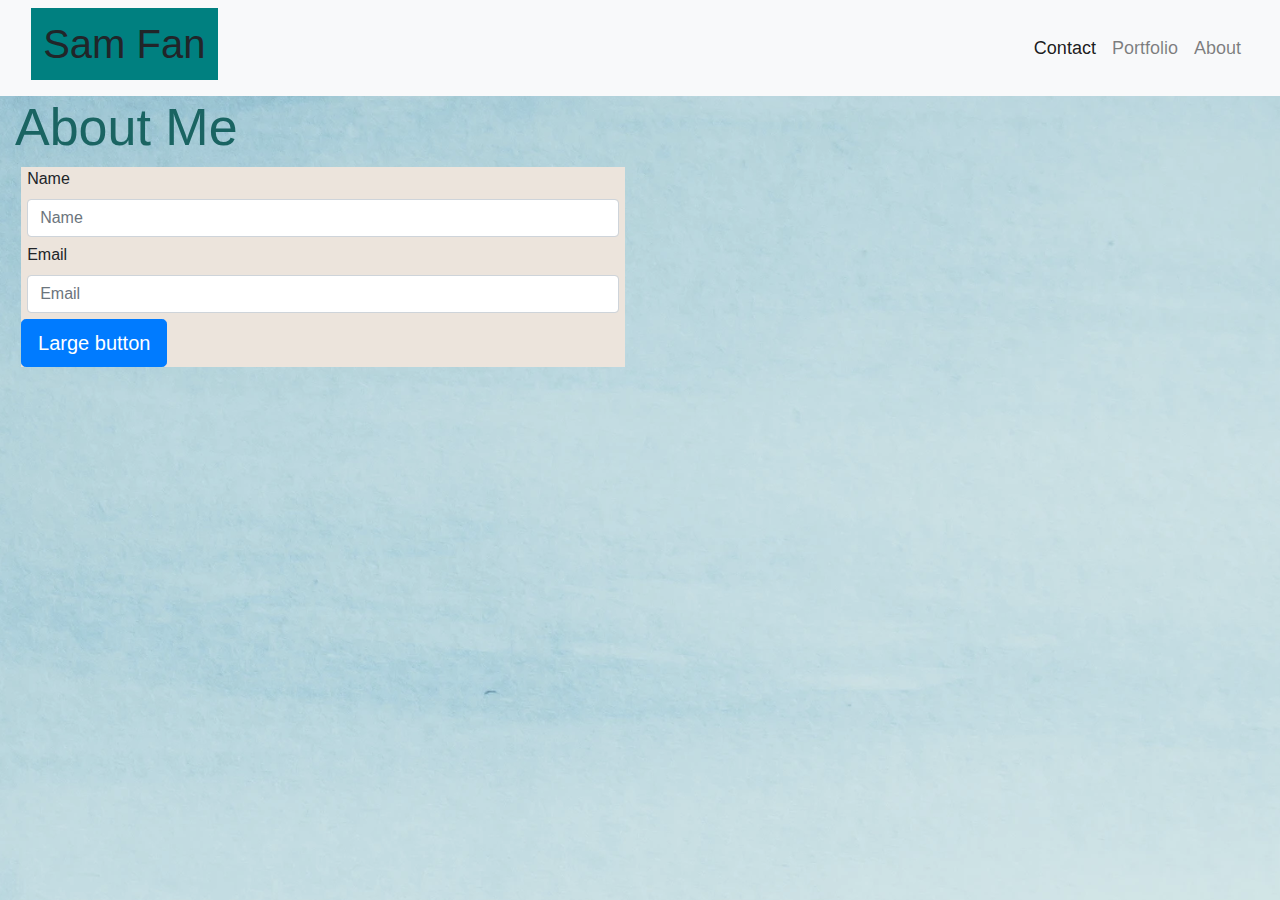
==== contact.html @ a2ebf0cd "cleaned up some goofy formatting in the index.html, added a card instead" ====
<!DOCTYPE html>
<html lang="en">

<head>
  <meta charset="UTF-8" />
  <meta name="viewport" content="width=device-width, initial-scale=1, shrink-to-fit=no" />
  <title>Portfolio - Contact</title>
  <!-- bootstrap link -->
  <link rel="stylesheet" href="https://stackpath.bootstrapcdn.com/bootstrap/4.5.2/css/bootstrap.min.css"
    integrity="sha384-JcKb8q3iqJ61gNV9KGb8thSsNjpSL0n8PARn9HuZOnIxN0hoP+VmmDGMN5t9UJ0Z" crossorigin="anonymous" />
  <link rel="stylesheet" href="Assets/styles.css" />
</head>

<body>
  <!-- responsive nav bar, same across all pages -->
  <nav class="navbar navbar-expand-lg navbar-light bg-light">
    <nav class="container-fluid">
      <h1>Sam Fan</h1>
      <ul class="nav navbar-navbar-right">
        <button class="navbar-toggler" type="button" data-toggle="collapse" data-target="#navbarNav"
          aria-controls="navbarNav" aria-expanded="false" aria-label="Toggle navigation">
          <span class="navbar-toggler-icon"></span>
        </button>
        <div class="collapse navbar-collapse" id="navbarNav">
          <ul class="navbar-nav">
            <li class="nav-item active">
              <a class="nav-link" href="contact.html">Contact</a>
            </li>
            <li class="nav-item">
              <a class="nav-link" href="portfolio.html">Portfolio</a>
            </li>
            <li class="nav-item">
              <a class="nav-link" href="index.html">About</a>
            </li>
          </ul>
        </div>
      </ul>
    </nav>
  </nav>

  <div class="container-fluid">
    <section class="row">
      <section class="col-sm-6">
        <h2>About Me</h2>
        <section class="contact">
          <form>
            <div class="form-group">
              <label for="formGroupExampleInput">Name</label>
              <input type="text" class="form-control" id="formGroupExampleInput" placeholder="Name" />
            </div>
            <div class="form-group">
              <label for="formGroupExampleInput2">Email</label>
              <input type="text" class="form-control" id="formGroupExampleInput2" placeholder="Email" />
            </div>
          </form>

          <button type="button" class="btn btn-primary btn-lg">Large button</button>
        </section>
      </section>
  </div>
  </div>
  <!-- javascript path for bootstrap, leave here -->
  <script src="https://code.jquery.com/jquery-3.5.1.slim.min.js"
    integrity="sha384-DfXdz2htPH0lsSSs5nCTpuj/zy4C+OGpamoFVy38MVBnE+IbbVYUew+OrCXaRkfj"
    crossorigin="anonymous"></script>
  <script src="https://cdn.jsdelivr.net/npm/popper.js@1.16.1/dist/umd/popper.min.js"
    integrity="sha384-9/reFTGAW83EW2RDu2S0VKaIzap3H66lZH81PoYlFhbGU+6BZp6G7niu735Sk7lN"
    crossorigin="anonymous"></script>
  <script src="https://stackpath.bootstrapcdn.com/bootstrap/4.5.2/js/bootstrap.min.js"
    integrity="sha384-B4gt1jrGC7Jh4AgTPSdUtOBvfO8shuf57BaghqFfPlYxofvL8/KUEfYiJOMMV+rV"
    crossorigin="anonymous"></script>
</body>

</html>
---- Assets/styles.css ----
body {
  background-image: url("/test.png");
  background-color: lightslategray;
}

h1 {
  background-color: teal;
  padding: 1%;
}

h2 {
  font-size: 52px;
  font-family: -apple-system, BlinkMacSystemFont, "Segoe UI", Roboto, Oxygen,
    Ubuntu, Cantarell, "Open Sans", "Helvetica Neue", sans-serif;
  color: rgb(26, 100, 98);
}

.navbar-brand {
  font-size: 36px;
}

.nav-link {
  font-size: 18px;
}

section .card {
  background-color: rgb(236, 228, 220);
}

section img {
  float: left;
  width: 200px;
  margin-left: 1%;
  margin-right: 5%;
  margin-top: 1%;
}

section p {
  padding-left: 15px;
  padding-right: 15px;
  padding-bottom: 15%;
}

.contact {
  background-color: rgb(236, 228, 220);
  margin-left: 1%;
}

.form-group {
  margin: 1%;
}

.portfolio img {
  width: 350px;
  height: auto;
  overflow: hidden;
}
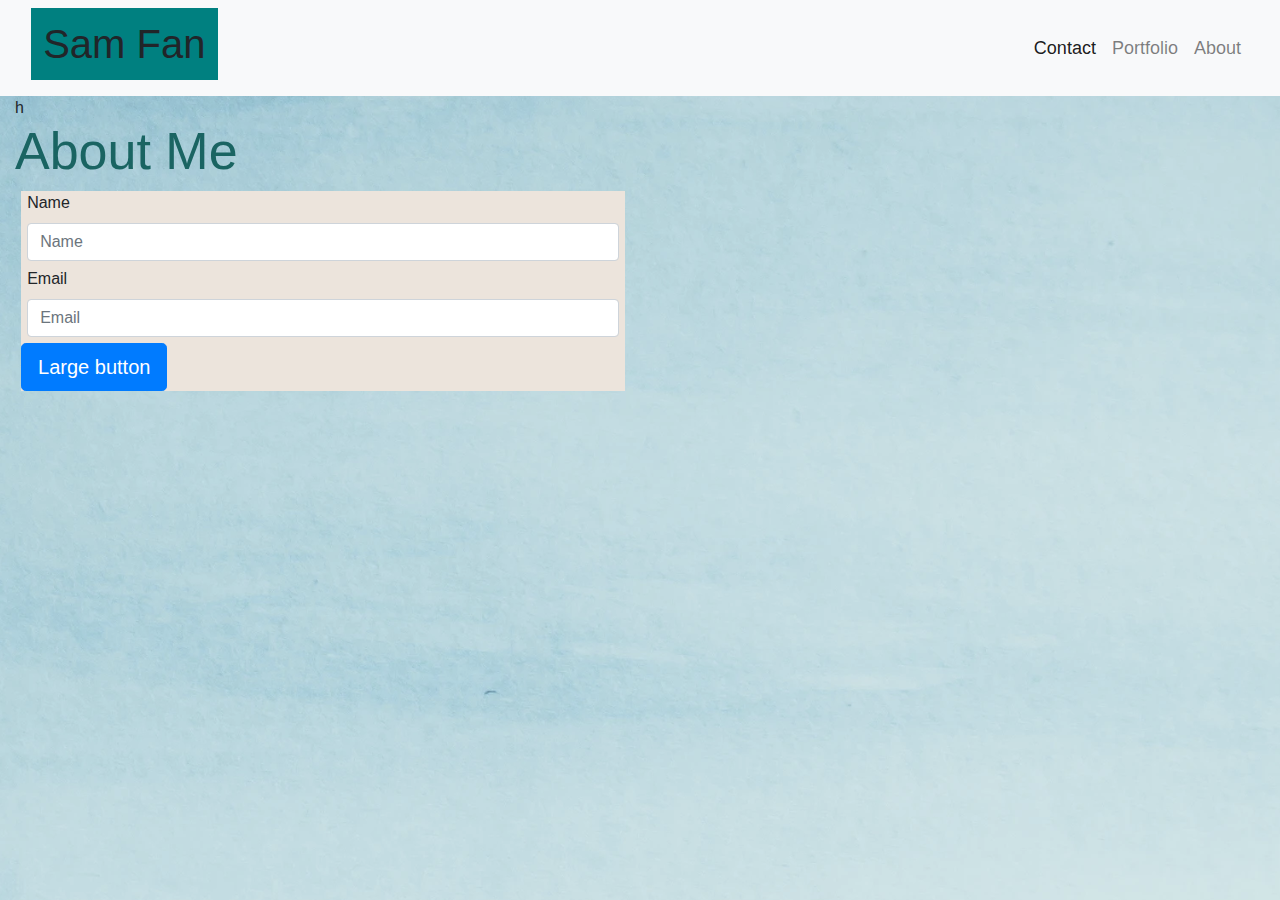
==== commit 15488eea: "fixed the collapsing nav bar and nav bar justification" ====
--- a/contact.html
+++ b/contact.html
@@ -16,29 +16,29 @@
   <nav class="navbar navbar-expand-lg navbar-light bg-light">
     <nav class="container-fluid">
       <h1>Sam Fan</h1>
-      <ul class="nav navbar-navbar-right">
-        <button class="navbar-toggler" type="button" data-toggle="collapse" data-target="#navbarNav"
-          aria-controls="navbarNav" aria-expanded="false" aria-label="Toggle navigation">
-          <span class="navbar-toggler-icon"></span>
-        </button>
-        <div class="collapse navbar-collapse" id="navbarNav">
-          <ul class="navbar-nav">
-            <li class="nav-item active">
-              <a class="nav-link" href="contact.html">Contact</a>
-            </li>
-            <li class="nav-item">
-              <a class="nav-link" href="portfolio.html">Portfolio</a>
-            </li>
-            <li class="nav-item">
-              <a class="nav-link" href="index.html">About</a>
-            </li>
-          </ul>
-        </div>
+      <!-- <ul class="nav navbar-nav navbar-right"> -->
+      <button class="navbar-toggler" type="button" data-toggle="collapse" data-target="#navbarNav"
+        aria-controls="navbarNav" aria-expanded="false" aria-label="Toggle navigation">
+        <span class="navbar-toggler-icon"></span>
+      </button>
+      <div class="collapse navbar-collapse" id="navbarNav">
+        <ul class="navbar-nav ml-auto">
+          <li class="nav-item active">
+            <a class="nav-link" href="contact.html">Contact</a>
+          </li>
+          <li class="nav-item">
+            <a class="nav-link" href="portfolio.html">Portfolio</a>
+          </li>
+          <li class="nav-item">
+            <a class="nav-link" href="index.html">About</a>
+          </li>
+        </ul>
+      </div>
       </ul>
     </nav>
   </nav>
 
-  <div class="container-fluid">
+  <div class="container-fluid">h
     <section class="row">
       <section class="col-sm-6">
         <h2>About Me</h2>
--- a/Assets/styles.css
+++ b/Assets/styles.css
@@ -13,10 +13,6 @@
   font-family: -apple-system, BlinkMacSystemFont, "Segoe UI", Roboto, Oxygen,
     Ubuntu, Cantarell, "Open Sans", "Helvetica Neue", sans-serif;
   color: rgb(26, 100, 98);
-}
-
-.navbar-brand {
-  font-size: 36px;
 }
 
 .nav-link {
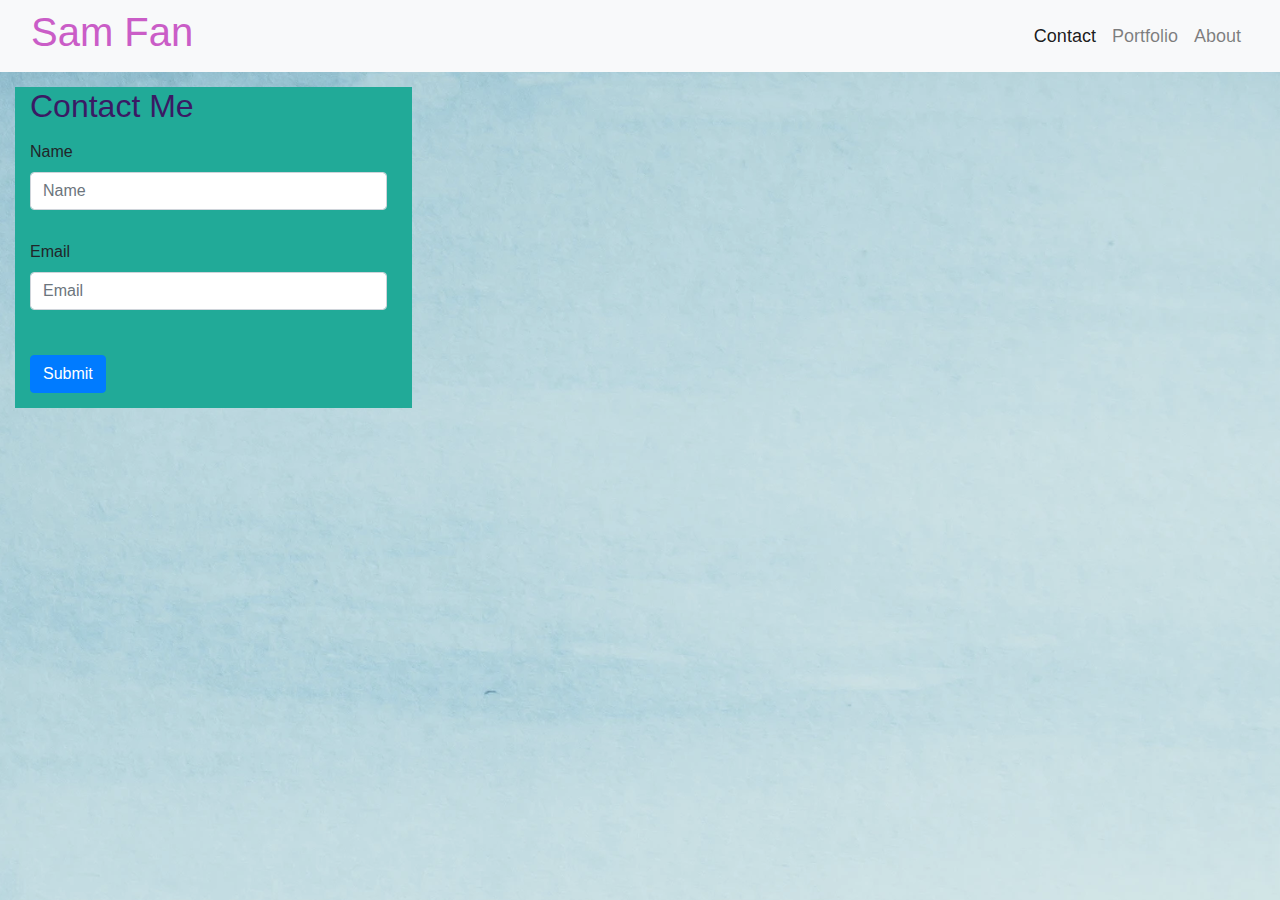
==== commit 39c44561: "updated some colors, cleaned up the card and the contact fields" ====
--- a/contact.html
+++ b/contact.html
@@ -16,12 +16,12 @@
   <nav class="navbar navbar-expand-lg navbar-light bg-light">
     <nav class="container-fluid">
       <h1>Sam Fan</h1>
-      <!-- <ul class="nav navbar-nav navbar-right"> -->
       <button class="navbar-toggler" type="button" data-toggle="collapse" data-target="#navbarNav"
         aria-controls="navbarNav" aria-expanded="false" aria-label="Toggle navigation">
         <span class="navbar-toggler-icon"></span>
       </button>
       <div class="collapse navbar-collapse" id="navbarNav">
+        <!-- ml-auto floats the navbar left -->
         <ul class="navbar-nav ml-auto">
           <li class="nav-item active">
             <a class="nav-link" href="contact.html">Contact</a>
@@ -38,27 +38,27 @@
     </nav>
   </nav>
 
-  <div class="container-fluid">h
+  <section class="container-fluid">
     <section class="row">
-      <section class="col-sm-6">
-        <h2>About Me</h2>
+      <section class="col-sm-4 col-xs-12">
         <section class="contact">
+          <h2>Contact Me</h2>
           <form>
-            <div class="form-group">
+            <section class="form-group">
               <label for="formGroupExampleInput">Name</label>
               <input type="text" class="form-control" id="formGroupExampleInput" placeholder="Name" />
-            </div>
-            <div class="form-group">
+            </section>
+            <section class="form-group">
               <label for="formGroupExampleInput2">Email</label>
               <input type="text" class="form-control" id="formGroupExampleInput2" placeholder="Email" />
-            </div>
+            </section>
           </form>
-
-          <button type="button" class="btn btn-primary btn-lg">Large button</button>
+          <button type="button" class="btn btn-primary btn-md">Submit</button>
         </section>
       </section>
-  </div>
-  </div>
+    </section>
+  </section>
+
   <!-- javascript path for bootstrap, leave here -->
   <script src="https://code.jquery.com/jquery-3.5.1.slim.min.js"
     integrity="sha384-DfXdz2htPH0lsSSs5nCTpuj/zy4C+OGpamoFVy38MVBnE+IbbVYUew+OrCXaRkfj"
--- a/Assets/styles.css
+++ b/Assets/styles.css
@@ -4,15 +4,16 @@
 }
 
 h1 {
-  background-color: teal;
-  padding: 1%;
+  color: rgb(202, 93, 199);
+  padding-right: 55%;
 }
 
 h2 {
-  font-size: 52px;
+  font-size: 32px;
   font-family: -apple-system, BlinkMacSystemFont, "Segoe UI", Roboto, Oxygen,
     Ubuntu, Cantarell, "Open Sans", "Helvetica Neue", sans-serif;
-  color: rgb(26, 100, 98);
+  color: rgb(58, 26, 100);
+  margin-left: 15px;
 }
 
 .nav-link {
@@ -20,7 +21,8 @@
 }
 
 section .card {
-  background-color: rgb(236, 228, 220);
+  background-color: rgb(33, 170, 152);
+  margin-top: 15px;
 }
 
 section img {
@@ -35,15 +37,22 @@
   padding-left: 15px;
   padding-right: 15px;
   padding-bottom: 15%;
+  color: whitesmoke;
 }
 
 .contact {
-  background-color: rgb(236, 228, 220);
-  margin-left: 1%;
+  background-color: rgb(33, 170, 152);
+  margin-top: 15px;
 }
 
 .form-group {
-  margin: 1%;
+  margin: 15px;
+  padding-bottom: 15px;
+  width: 90%;
+}
+
+.btn {
+  margin: 15px;
 }
 
 .portfolio img {
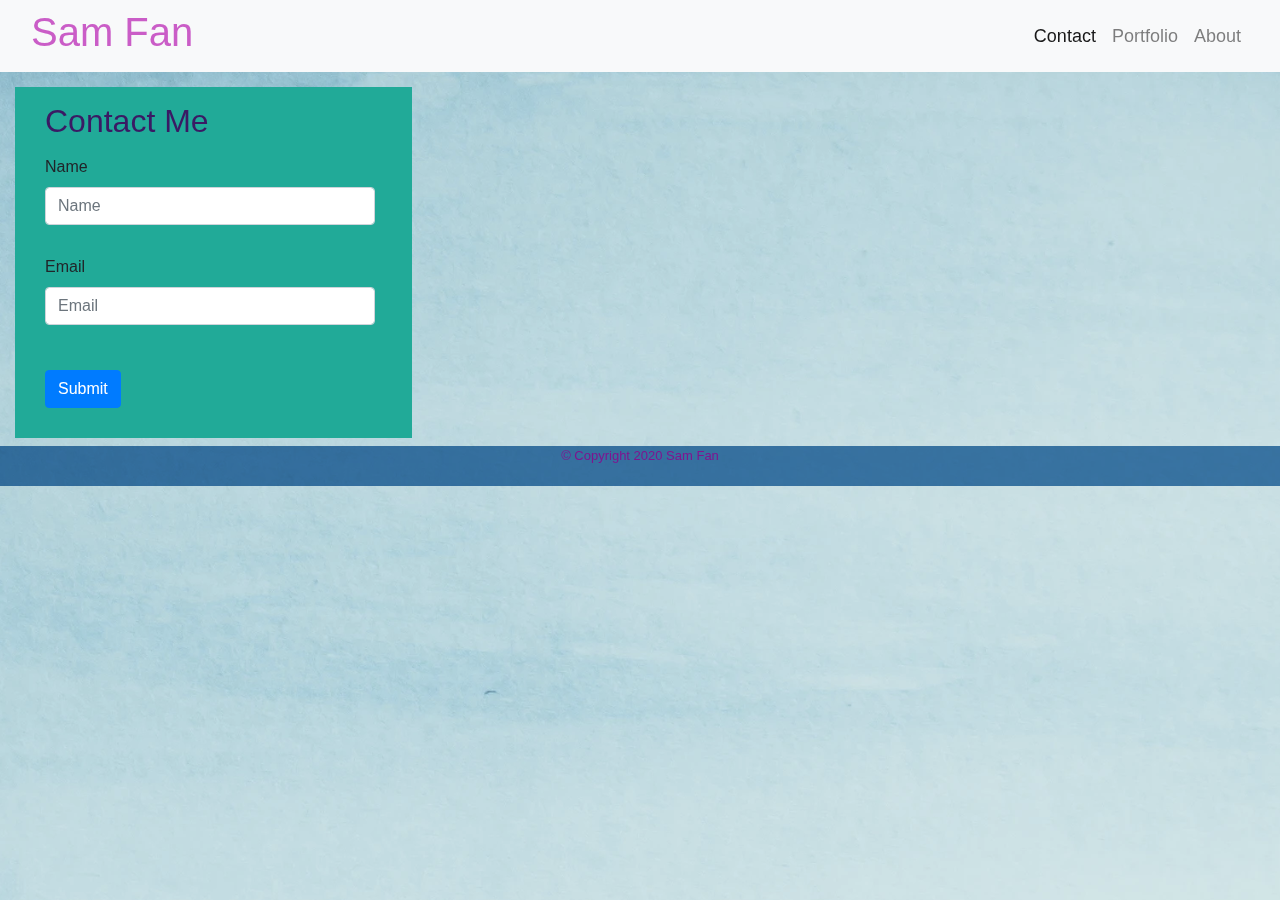
==== commit 0090a59f: "updating revisions, portfolio" ====
--- a/contact.html
+++ b/contact.html
@@ -59,6 +59,12 @@
     </section>
   </section>
 
+  <!-- footer copyright -->
+  <footer>
+    <h2></h2>
+    <p>&copy; Copyright 2020 Sam Fan</p>
+  </footer>
+
   <!-- javascript path for bootstrap, leave here -->
   <script src="https://code.jquery.com/jquery-3.5.1.slim.min.js"
     integrity="sha384-DfXdz2htPH0lsSSs5nCTpuj/zy4C+OGpamoFVy38MVBnE+IbbVYUew+OrCXaRkfj"
--- a/Assets/styles.css
+++ b/Assets/styles.css
@@ -43,6 +43,7 @@
 .contact {
   background-color: rgb(33, 170, 152);
   margin-top: 15px;
+  padding: 15px;
 }
 
 .form-group {
@@ -55,8 +56,26 @@
   margin: 15px;
 }
 
+article .portfolio {
+  background-color: rgb(33, 170, 152);
+  margin-top: 15px;
+  padding-top: 15px;
+  padding-left: 15px;
+}
+
 .portfolio img {
   width: 350px;
   height: auto;
-  overflow: hidden;
+  padding: 15px;
 }
+
+footer p {
+  text-align: center;
+  font-size: small;
+  mix-blend-mode: multiply;
+  color: rgb(167, 23, 162);
+  bottom: 0;
+  width: 100%;
+  height: 40px;
+  background-color: steelblue;
+}
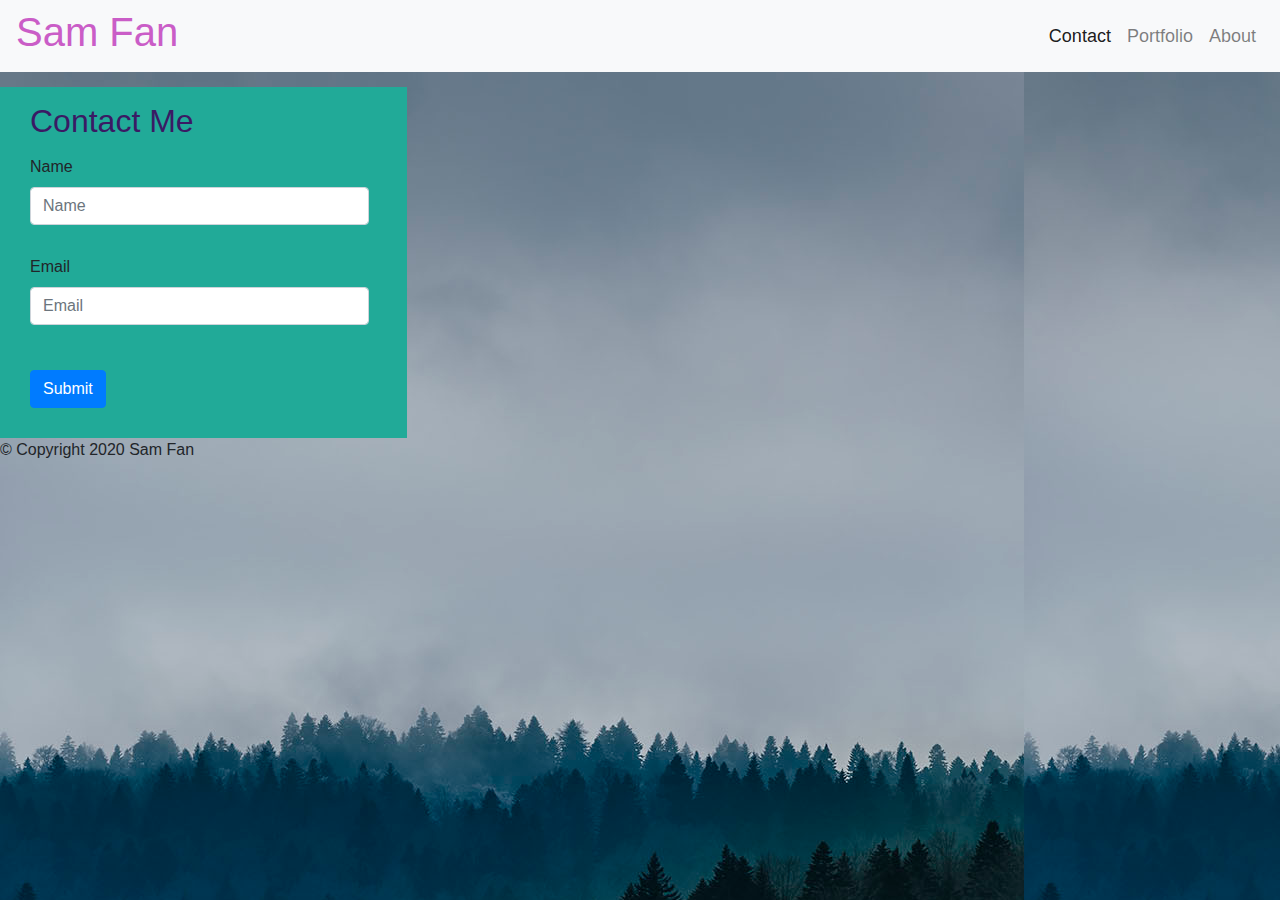
==== commit b6f049f0: "footer revisions" ====
--- a/contact.html
+++ b/contact.html
@@ -61,7 +61,6 @@
 
   <!-- footer copyright -->
   <footer>
-    <h2></h2>
     <p>&copy; Copyright 2020 Sam Fan</p>
   </footer>
 
--- a/Assets/styles.css
+++ b/Assets/styles.css
@@ -1,5 +1,5 @@
 body {
-  background-image: url("/test.png");
+  background-image: url("/forest_background.jpg");
   background-color: lightslategray;
 }
 
@@ -14,6 +14,11 @@
     Ubuntu, Cantarell, "Open Sans", "Helvetica Neue", sans-serif;
   color: rgb(58, 26, 100);
   margin-left: 15px;
+}
+
+.container-fluid {
+  padding-left: 0px;
+  padding-right: 0px;
 }
 
 .nav-link {
@@ -57,25 +62,41 @@
 }
 
 article .portfolio {
-  background-color: rgb(33, 170, 152);
   margin-top: 15px;
   padding-top: 15px;
   padding-left: 15px;
+  padding-bottom: 50px;
 }
 
 .portfolio img {
   width: 350px;
   height: auto;
   padding: 15px;
+  background-color: rgb(33, 170, 152);
 }
 
-footer p {
+/* footer {
+  position: fixed;
+  left: 0px;
+  bottom: 0px;
   text-align: center;
   font-size: small;
-  mix-blend-mode: multiply;
+  height: 30px;
+  width: 100%;
+  margin-top: 15px;
   color: rgb(167, 23, 162);
-  bottom: 0;
+  background-color: steelblue;
+} */
+
+.sticky-footer {
+  /* position: fixed;
+  left: 0px;
+  bottom: 0px; */
+  text-align: center;
+  font-size: small;
+  height: 30px;
   width: 100%;
-  height: 40px;
+  margin-top: 15px;
+  color: rgb(167, 23, 162);
   background-color: steelblue;
 }
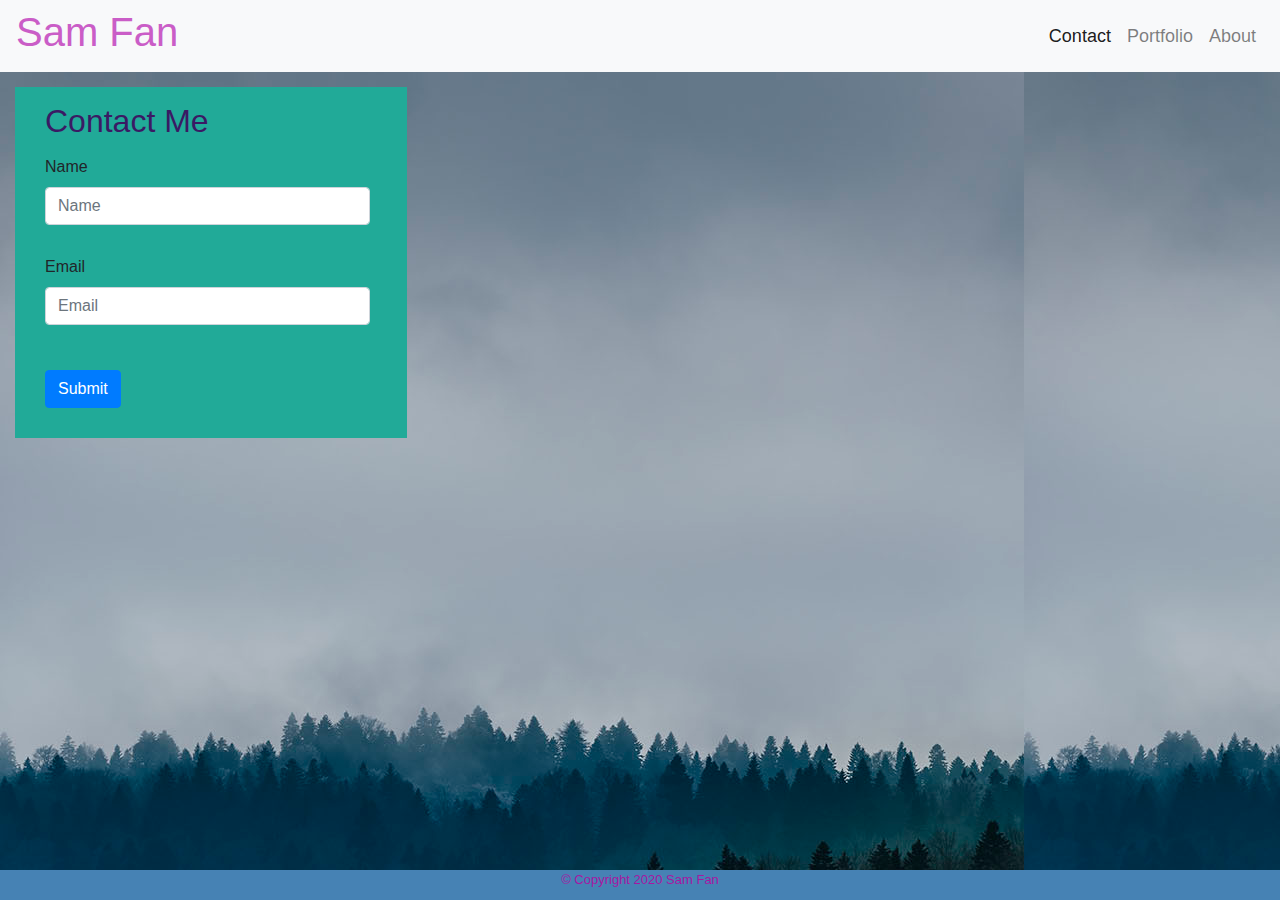
==== commit dc047a5e: "image revisions, body copy update, footer revisions" ====
--- a/contact.html
+++ b/contact.html
@@ -60,8 +60,14 @@
   </section>
 
   <!-- footer copyright -->
-  <footer>
+  <!-- <footer>
     <p>&copy; Copyright 2020 Sam Fan</p>
+  </footer> -->
+
+  <footer class="sticky-footer">
+    <footer class="container-fluid">
+      <p>&copy; Copyright 2020 Sam Fan</p>
+    </footer>
   </footer>
 
   <!-- javascript path for bootstrap, leave here -->
--- a/Assets/styles.css
+++ b/Assets/styles.css
@@ -28,11 +28,12 @@
 section .card {
   background-color: rgb(33, 170, 152);
   margin-top: 15px;
+  margin-left: 15px;
 }
 
 section img {
   float: left;
-  width: 200px;
+  width: 350px;
   margin-left: 1%;
   margin-right: 5%;
   margin-top: 1%;
@@ -48,6 +49,7 @@
 .contact {
   background-color: rgb(33, 170, 152);
   margin-top: 15px;
+  margin-left: 15px;
   padding: 15px;
 }
 
@@ -61,42 +63,35 @@
   margin: 15px;
 }
 
-article .portfolio {
+article .card {
   margin-top: 15px;
-  padding-top: 15px;
-  padding-left: 15px;
+  padding-left: 10px;
   padding-bottom: 50px;
+  background-color: rgb(33, 170, 152);
+}
+/* 
+article img {
+  width: 350px;
+  height: auto;
+  padding-bottom: 30px;
+} */
+
+.image-responsive {
+  width: 350px;
+  height: auto;
+  margin: 0 auto;
+  padding-bottom: 30px;
 }
 
-.portfolio img {
-  width: 350px;
-  height: auto;
-  padding: 15px;
-  background-color: rgb(33, 170, 152);
-}
-
-/* footer {
+footer {
   position: fixed;
   left: 0px;
   bottom: 0px;
-  text-align: center;
-  font-size: small;
   height: 30px;
   width: 100%;
   margin-top: 15px;
-  color: rgb(167, 23, 162);
-  background-color: steelblue;
-} */
-
-.sticky-footer {
-  /* position: fixed;
-  left: 0px;
-  bottom: 0px; */
   text-align: center;
   font-size: small;
-  height: 30px;
-  width: 100%;
-  margin-top: 15px;
   color: rgb(167, 23, 162);
   background-color: steelblue;
 }
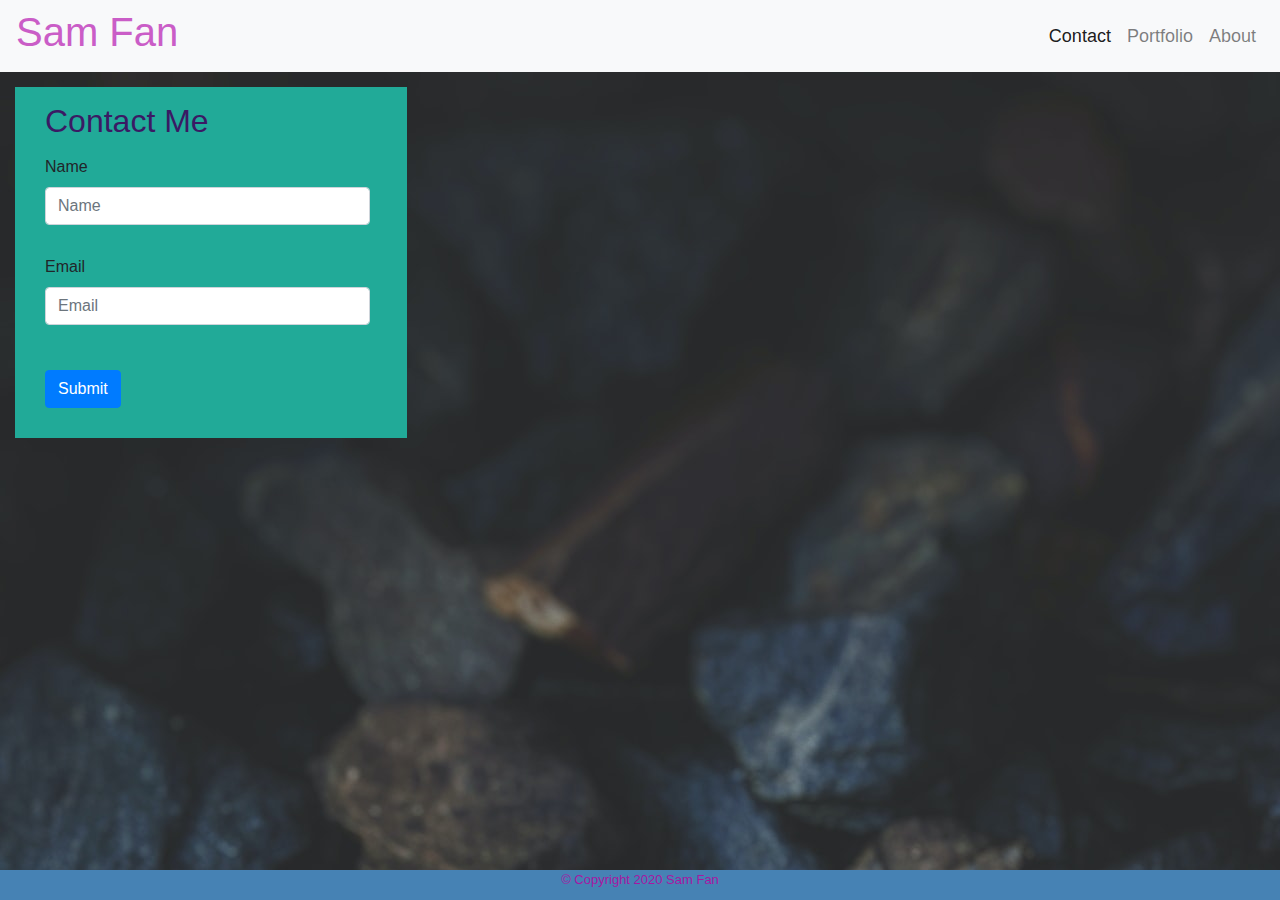
==== commit 7b075220: "revised images, background" ====
--- a/contact.html
+++ b/contact.html
@@ -64,7 +64,7 @@
     <p>&copy; Copyright 2020 Sam Fan</p>
   </footer> -->
 
-  <footer class="sticky-footer">
+  <footer class="footer">
     <footer class="container-fluid">
       <p>&copy; Copyright 2020 Sam Fan</p>
     </footer>
--- a/Assets/styles.css
+++ b/Assets/styles.css
@@ -1,5 +1,6 @@
 body {
-  background-image: url("/forest_background.jpg");
+  background-image: url("/Assets/Images/background-rocks.jpg");
+  background-repeat: repeat-y;
   background-color: lightslategray;
 }
 
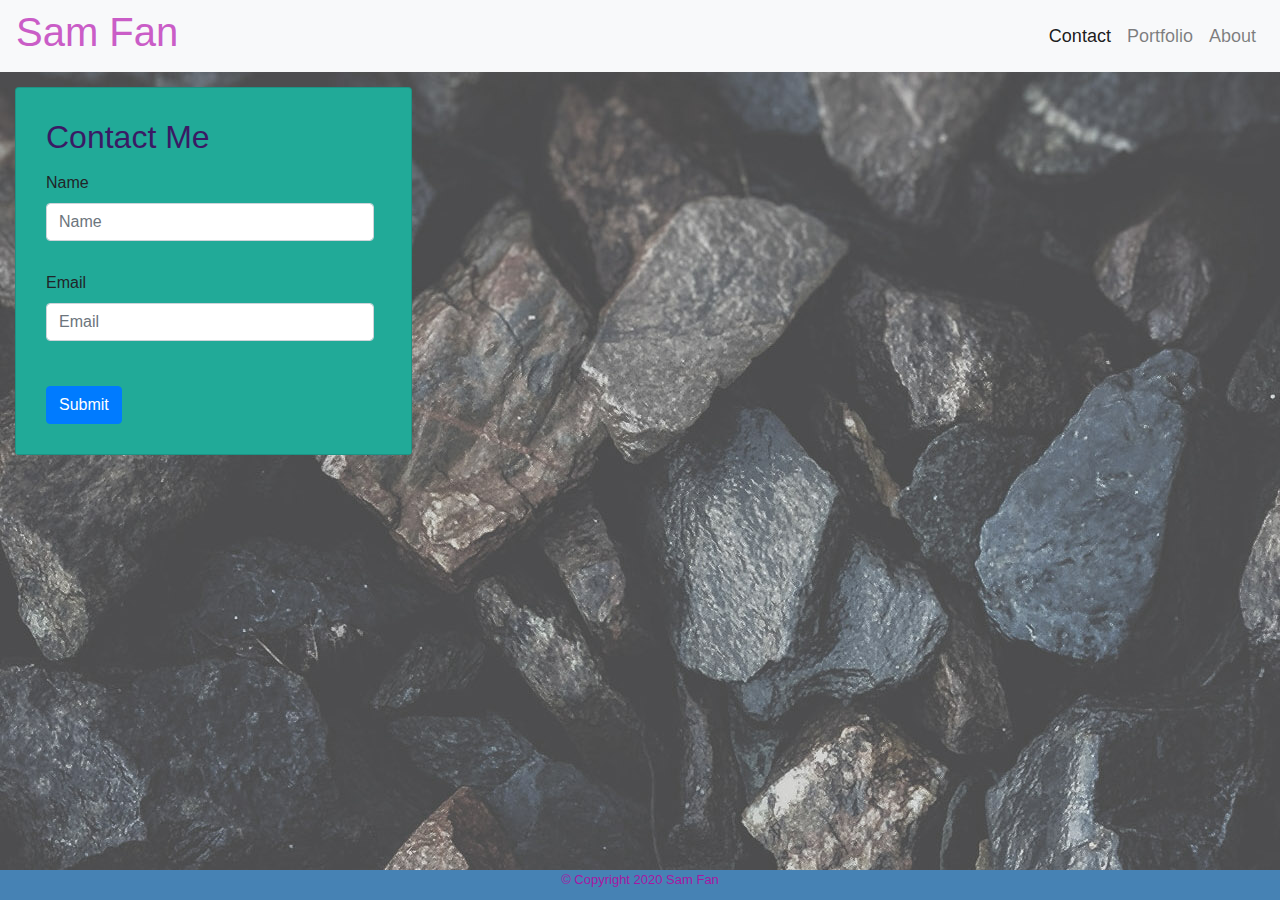
==== commit eb29bcb0: "revised images to carousel, various style revisions for consistency" ====
--- a/contact.html
+++ b/contact.html
@@ -4,7 +4,7 @@
 <head>
   <meta charset="UTF-8" />
   <meta name="viewport" content="width=device-width, initial-scale=1, shrink-to-fit=no" />
-  <title>Portfolio - Contact</title>
+  <title>Sam Fan - Contact</title>
   <!-- bootstrap link -->
   <link rel="stylesheet" href="https://stackpath.bootstrapcdn.com/bootstrap/4.5.2/css/bootstrap.min.css"
     integrity="sha384-JcKb8q3iqJ61gNV9KGb8thSsNjpSL0n8PARn9HuZOnIxN0hoP+VmmDGMN5t9UJ0Z" crossorigin="anonymous" />
@@ -39,36 +39,33 @@
   </nav>
 
   <section class="container-fluid">
-    <section class="row">
+    <section class="row-fluid">
       <section class="col-sm-4 col-xs-12">
-        <section class="contact">
-          <h2>Contact Me</h2>
-          <form>
-            <section class="form-group">
-              <label for="formGroupExampleInput">Name</label>
-              <input type="text" class="form-control" id="formGroupExampleInput" placeholder="Name" />
-            </section>
-            <section class="form-group">
-              <label for="formGroupExampleInput2">Email</label>
-              <input type="text" class="form-control" id="formGroupExampleInput2" placeholder="Email" />
-            </section>
-          </form>
-          <button type="button" class="btn btn-primary btn-md">Submit</button>
+        <section class="card">
+          <section class="contact">
+            <h2>Contact Me</h2>
+            <form>
+              <section class="form-group">
+                <label for="formGroupExampleInput">Name</label>
+                <input type="text" class="form-control" id="formGroupExampleInput" placeholder="Name" />
+              </section>
+              <section class="form-group">
+                <label for="formGroupExampleInput2">Email</label>
+                <input type="text" class="form-control" id="formGroupExampleInput2" placeholder="Email" />
+              </section>
+            </form>
+            <button type="button" class="btn btn-primary btn-md">Submit</button>
+          </section>
         </section>
       </section>
     </section>
   </section>
 
   <!-- footer copyright -->
-  <!-- <footer>
+  <footer>
     <p>&copy; Copyright 2020 Sam Fan</p>
-  </footer> -->
+  </footer>
 
-  <footer class="footer">
-    <footer class="container-fluid">
-      <p>&copy; Copyright 2020 Sam Fan</p>
-    </footer>
-  </footer>
 
   <!-- javascript path for bootstrap, leave here -->
   <script src="https://code.jquery.com/jquery-3.5.1.slim.min.js"
--- a/Assets/styles.css
+++ b/Assets/styles.css
@@ -1,6 +1,7 @@
+/* general styling ---------------- */
 body {
   background-image: url("/Assets/Images/background-rocks.jpg");
-  background-repeat: repeat-y;
+
   background-color: lightslategray;
 }
 
@@ -26,11 +27,29 @@
   font-size: 18px;
 }
 
-section .card {
+.card {
   background-color: rgb(33, 170, 152);
   margin-top: 15px;
-  margin-left: 15px;
 }
+
+.row {
+  margin-right: 0;
+}
+
+footer {
+  position: fixed;
+  left: 0px;
+  bottom: 0px;
+  height: 30px;
+  width: 100%;
+  margin-top: 15px;
+  text-align: center;
+  font-size: small;
+  color: rgb(167, 23, 162);
+  background-color: steelblue;
+}
+
+/* about me --------------------*/
 
 section img {
   float: left;
@@ -47,10 +66,10 @@
   color: whitesmoke;
 }
 
+/* contact ---------------------*/
 .contact {
   background-color: rgb(33, 170, 152);
   margin-top: 15px;
-  margin-left: 15px;
   padding: 15px;
 }
 
@@ -64,35 +83,11 @@
   margin: 15px;
 }
 
-article .card {
-  margin-top: 15px;
-  padding-left: 10px;
-  padding-bottom: 50px;
-  background-color: rgb(33, 170, 152);
-}
-/* 
-article img {
-  width: 350px;
-  height: auto;
-  padding-bottom: 30px;
-} */
-
-.image-responsive {
-  width: 350px;
-  height: auto;
-  margin: 0 auto;
-  padding-bottom: 30px;
+/* portfolio --------------------*/
+.carousel-indicators {
+  margin-bottom: 0;
 }
 
-footer {
-  position: fixed;
-  left: 0px;
-  bottom: 0px;
-  height: 30px;
-  width: 100%;
-  margin-top: 15px;
-  text-align: center;
-  font-size: small;
-  color: rgb(167, 23, 162);
-  background-color: steelblue;
+article .card {
+  margin-left: 15px;
 }
